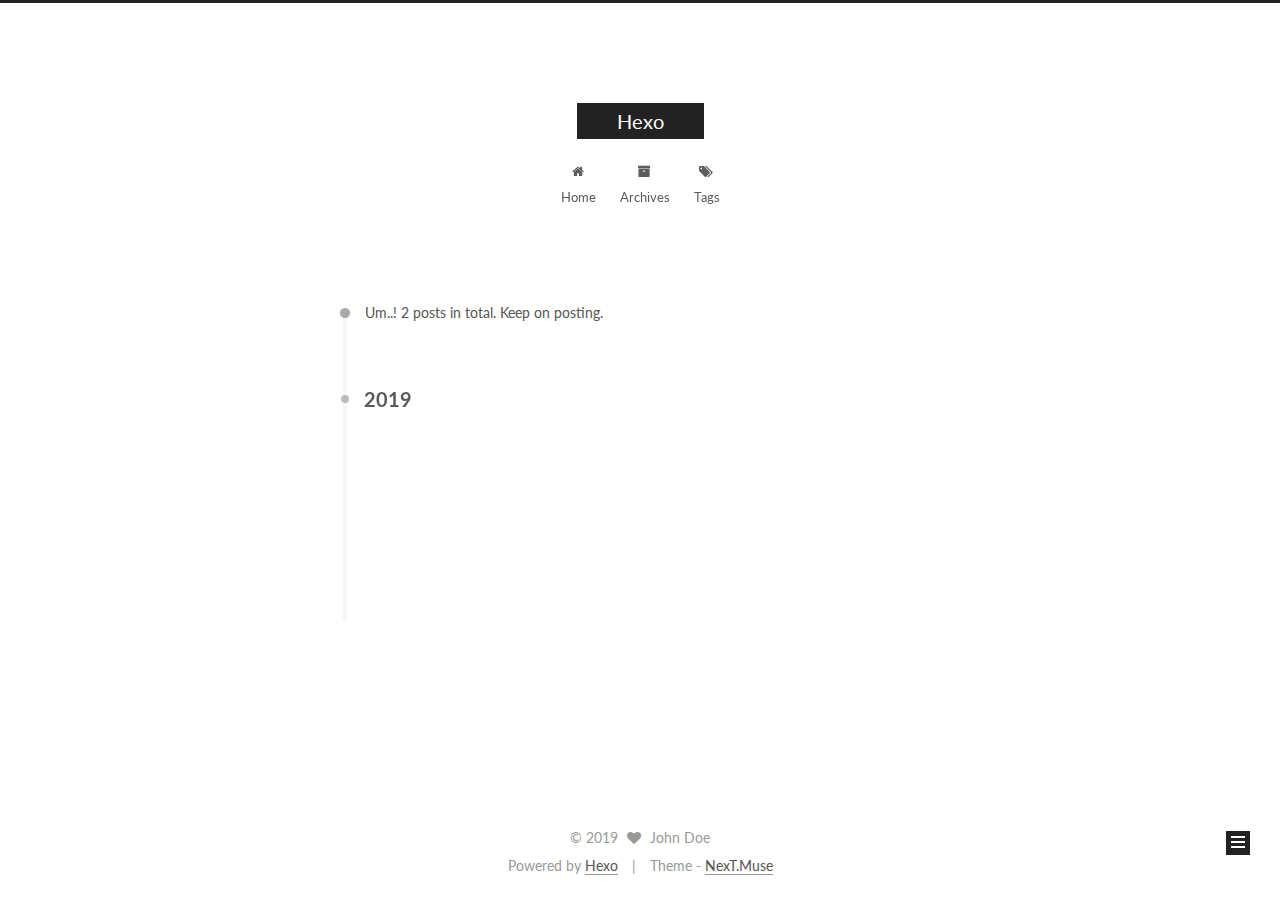
==== archives/index.html @ d908e97a "Site updated: 2019-07-08 22:04:54" ====
<!DOCTYPE html>



  


<html class="theme-next muse use-motion" lang>
<head><meta name="generator" content="Hexo 3.9.0">
  <meta charset="UTF-8">
<meta http-equiv="X-UA-Compatible" content="IE=edge">
<meta name="viewport" content="width=device-width, initial-scale=1, maximum-scale=1">
<meta name="theme-color" content="#222">









<meta http-equiv="Cache-Control" content="no-transform">
<meta http-equiv="Cache-Control" content="no-siteapp">















  
  
  <link href="/lib/fancybox/source/jquery.fancybox.css?v=2.1.5" rel="stylesheet" type="text/css">




  
  
  
  

  
    
    
  

  

  

  

  

  
    
    
    <link href="//fonts.googleapis.com/css?family=Lato:300,300italic,400,400italic,700,700italic&subset=latin,latin-ext" rel="stylesheet" type="text/css">
  






<link href="/lib/font-awesome/css/font-awesome.min.css?v=4.6.2" rel="stylesheet" type="text/css">

<link href="/css/main.css?v=5.1.2" rel="stylesheet" type="text/css">


  <meta name="keywords" content="Hexo, NexT">








  <link rel="shortcut icon" type="image/x-icon" href="/favicon.ico?v=5.1.2">






<meta property="og:type" content="website">
<meta property="og:title" content="Hexo">
<meta property="og:url" content="http://yoursite.com/archives/index.html">
<meta property="og:site_name" content="Hexo">
<meta property="og:locale" content="default">
<meta name="twitter:card" content="summary">
<meta name="twitter:title" content="Hexo">



<script type="text/javascript" id="hexo.configurations">
  var NexT = window.NexT || {};
  var CONFIG = {
    root: '/',
    scheme: 'Muse',
    sidebar: {"position":"left","display":"post","offset":12,"offset_float":12,"b2t":false,"scrollpercent":false,"onmobile":false},
    fancybox: true,
    tabs: true,
    motion: true,
    duoshuo: {
      userId: '0',
      author: 'Author'
    },
    algolia: {
      applicationID: '',
      apiKey: '',
      indexName: '',
      hits: {"per_page":10},
      labels: {"input_placeholder":"Search for Posts","hits_empty":"We didn't find any results for the search: ${query}","hits_stats":"${hits} results found in ${time} ms"}
    }
  };
</script>



  <link rel="canonical" href="http://yoursite.com/archives/">





  <title>Archive | Hexo</title>
  














</head>

<body itemscope itemtype="http://schema.org/WebPage" lang="default">

  
  
    
  

  <div class="container sidebar-position-left  page-archive  ">
    <div class="headband"></div>

    <header id="header" class="header" itemscope itemtype="http://schema.org/WPHeader">
      <div class="header-inner"><div class="site-brand-wrapper">
  <div class="site-meta ">
    

    <div class="custom-logo-site-title">
      <a href="/" class="brand" rel="start">
        <span class="logo-line-before"><i></i></span>
        <span class="site-title">Hexo</span>
        <span class="logo-line-after"><i></i></span>
      </a>
    </div>
      
        <p class="site-subtitle"></p>
      
  </div>

  <div class="site-nav-toggle">
    <button>
      <span class="btn-bar"></span>
      <span class="btn-bar"></span>
      <span class="btn-bar"></span>
    </button>
  </div>
</div>

<nav class="site-nav">
  

  
    <ul id="menu" class="menu">
      
        
        <li class="menu-item menu-item-home">
          <a href="/" rel="section">
            
              <i class="menu-item-icon fa fa-fw fa-home"></i> <br>
            
            Home
          </a>
        </li>
      
        
        <li class="menu-item menu-item-archives">
          <a href="/archives/" rel="section">
            
              <i class="menu-item-icon fa fa-fw fa-archive"></i> <br>
            
            Archives
          </a>
        </li>
      
        
        <li class="menu-item menu-item-tags">
          <a href="/tags/" rel="section">
            
              <i class="menu-item-icon fa fa-fw fa-tags"></i> <br>
            
            Tags
          </a>
        </li>
      

      
    </ul>
  

  
</nav>



 </div>
    </header>

    <main id="main" class="main">
      <div class="main-inner">
        <div class="content-wrap">
          <div id="content" class="content">
            

  
  
  
  <div class="post-block archive">
    <div id="posts" class="posts-collapse">
      <span class="archive-move-on"></span>

      <span class="archive-page-counter">
        
        
        
          
        
        Um..! 2 posts in total. Keep on posting.
      </span>

      

        
        
        

        
          
          <div class="collection-title">
            <h2 class="archive-year motion-element" id="archive-year-2019">2019</h2>
          </div>
        
        

        

  <article class="post post-type-normal" itemscope itemtype="http://schema.org/Article">
    <header class="post-header">

      <h2 class="post-title">
        
            <a class="post-title-link" href="/2019/07/08/hello-word/" itemprop="url">
              
                <span itemprop="name">hello word</span>
              
            </a>
        
      </h2>

      <div class="post-meta">
        <time class="post-time" itemprop="dateCreated" datetime="2019-07-08T21:24:16+08:00" content="2019-07-08">
          07-08
        </time>
      </div>

    </header>
  </article>



      

        
        
        

        
        

        

  <article class="post post-type-normal" itemscope itemtype="http://schema.org/Article">
    <header class="post-header">

      <h2 class="post-title">
        
            <a class="post-title-link" href="/2019/07/08/hello-world/" itemprop="url">
              
                <span itemprop="name">Hello World</span>
              
            </a>
        
      </h2>

      <div class="post-meta">
        <time class="post-time" itemprop="dateCreated" datetime="2019-07-08T21:09:58+08:00" content="2019-07-08">
          07-08
        </time>
      </div>

    </header>
  </article>



      

    </div>
  </div>
  
  
  

  



          </div>
          


          

        </div>
        
          
  
  <div class="sidebar-toggle">
    <div class="sidebar-toggle-line-wrap">
      <span class="sidebar-toggle-line sidebar-toggle-line-first"></span>
      <span class="sidebar-toggle-line sidebar-toggle-line-middle"></span>
      <span class="sidebar-toggle-line sidebar-toggle-line-last"></span>
    </div>
  </div>

  <aside id="sidebar" class="sidebar">
    
    <div class="sidebar-inner">

      

      

      <section class="site-overview sidebar-panel sidebar-panel-active">
        <div class="site-author motion-element" itemprop="author" itemscope itemtype="http://schema.org/Person">
          <img class="site-author-image" itemprop="image" src="/images/avatar.gif" alt="John Doe">
          <p class="site-author-name" itemprop="name">John Doe</p>
           
              <p class="site-description motion-element" itemprop="description"></p>
          
        </div>
        <nav class="site-state motion-element">

          
            <div class="site-state-item site-state-posts">
              <a href="/archives/">
                <span class="site-state-item-count">2</span>
                <span class="site-state-item-name">posts</span>
              </a>
            </div>
          

          

          

        </nav>

        

        <div class="links-of-author motion-element">
          
        </div>

        
        

        
        

        


      </section>

      

      

    </div>
  </aside>


        
      </div>
    </main>

    <footer id="footer" class="footer">
      <div class="footer-inner">
        <div class="copyright">
  
  &copy; 
  <span itemprop="copyrightYear">2019</span>
  <span class="with-love">
    <i class="fa fa-heart"></i>
  </span>
  <span class="author" itemprop="copyrightHolder">John Doe</span>
</div>


<div class="powered-by">
  Powered by <a class="theme-link" href="https://hexo.io">Hexo</a>
</div>

<div class="theme-info">
  Theme -
  <a class="theme-link" href="https://github.com/iissnan/hexo-theme-next">
    NexT.Muse
  </a>
</div>


        

        
      </div>
    </footer>

    
      <div class="back-to-top">
        <i class="fa fa-arrow-up"></i>
        
      </div>
    

  </div>

  

<script type="text/javascript">
  if (Object.prototype.toString.call(window.Promise) !== '[object Function]') {
    window.Promise = null;
  }
</script>









  












  
  <script type="text/javascript" src="/lib/jquery/index.js?v=2.1.3"></script>

  
  <script type="text/javascript" src="/lib/fastclick/lib/fastclick.min.js?v=1.0.6"></script>

  
  <script type="text/javascript" src="/lib/jquery_lazyload/jquery.lazyload.js?v=1.9.7"></script>

  
  <script type="text/javascript" src="/lib/velocity/velocity.min.js?v=1.2.1"></script>

  
  <script type="text/javascript" src="/lib/velocity/velocity.ui.min.js?v=1.2.1"></script>

  
  <script type="text/javascript" src="/lib/fancybox/source/jquery.fancybox.pack.js?v=2.1.5"></script>


  


  <script type="text/javascript" src="/js/src/utils.js?v=5.1.2"></script>

  <script type="text/javascript" src="/js/src/motion.js?v=5.1.2"></script>



  
  

  
  
    <script type="text/javascript" id="motion.page.archive">
      $('.archive-year').velocity('transition.slideLeftIn');
    </script>
  


  


  <script type="text/javascript" src="/js/src/bootstrap.js?v=5.1.2"></script>



  


  




	





  





  






  





  

  

  

  

  

  

</body>
</html>
---- css/main.css ----
/* normalize.css v3.0.2 | MIT License | git.io/normalize */
html {
  font-family: sans-serif; /* 1 */
  -ms-text-size-adjust: 100%; /* 2 */
  -webkit-text-size-adjust: 100%; /* 2 */
}
body {
  margin: 0;
}
article,
aside,
details,
figcaption,
figure,
footer,
header,
hgroup,
main,
menu,
nav,
section,
summary {
  display: block;
}
audio,
canvas,
progress,
video {
  display: inline-block; /* 1 */
  vertical-align: baseline; /* 2 */
}
audio:not([controls]) {
  display: none;
  height: 0;
}
[hidden],
template {
  display: none;
}
a {
  background-color: transparent;
}
a:active,
a:hover {
  outline: 0;
}
abbr[title] {
  border-bottom: 1px dotted;
}
b,
strong {
  font-weight: bold;
}
dfn {
  font-style: italic;
}
h1 {
  font-size: 2em;
  margin: 0.67em 0;
}
mark {
  background: #ff0;
  color: #000;
}
small {
  font-size: 80%;
}
sub,
sup {
  font-size: 75%;
  line-height: 0;
  position: relative;
  vertical-align: baseline;
}
sup {
  top: -0.5em;
}
sub {
  bottom: -0.25em;
}
img {
  border: 0;
}
svg:not(:root) {
  overflow: hidden;
}
figure {
  margin: 1em 40px;
}
hr {
  -moz-box-sizing: content-box;
  box-sizing: content-box;
  height: 0;
}
pre {
  overflow: auto;
}
code,
kbd,
pre,
samp {
  font-family: monospace, monospace;
  font-size: 1em;
}
button,
input,
optgroup,
select,
textarea {
  color: inherit; /* 1 */
  font: inherit; /* 2 */
  margin: 0; /* 3 */
}
button {
  overflow: visible;
}
button,
select {
  text-transform: none;
}
button,
html input[type="button"],
input[type="reset"],
input[type="submit"] {
  -webkit-appearance: button; /* 2 */
  cursor: pointer; /* 3 */
}
button[disabled],
html input[disabled] {
  cursor: default;
}
button::-moz-focus-inner,
input::-moz-focus-inner {
  border: 0;
  padding: 0;
}
input {
  line-height: normal;
}
input[type="checkbox"],
input[type="radio"] {
  box-sizing: border-box; /* 1 */
  padding: 0; /* 2 */
}
input[type="number"]::-webkit-inner-spin-button,
input[type="number"]::-webkit-outer-spin-button {
  height: auto;
}
input[type="search"] {
  -webkit-appearance: textfield; /* 1 */
  -moz-box-sizing: content-box;
  -webkit-box-sizing: content-box; /* 2 */
  box-sizing: content-box;
}
input[type="search"]::-webkit-search-cancel-button,
input[type="search"]::-webkit-search-decoration {
  -webkit-appearance: none;
}
fieldset {
  border: 1px solid #c0c0c0;
  margin: 0 2px;
  padding: 0.35em 0.625em 0.75em;
}
legend {
  border: 0; /* 1 */
  padding: 0; /* 2 */
}
textarea {
  overflow: auto;
}
optgroup {
  font-weight: bold;
}
table {
  border-collapse: collapse;
  border-spacing: 0;
}
td,
th {
  padding: 0;
}
::selection {
  background: #262a30;
  color: #fff;
}
body {
  position: relative;
  font-family: 'Lato', "PingFang SC", "Microsoft YaHei", sans-serif;
  font-size: 14px;
  line-height: 2;
  color: #555;
  background: #fff;
}
@media (max-width: 767px) {
  body {
    padding-right: 0 !important;
  }
}
@media (min-width: 768px) and (max-width: 991px) {
  body {
    padding-right: 0 !important;
  }
}
@media (min-width: 1600px) {
  body {
    font-size: 16px;
  }
}
h1,
h2,
h3,
h4,
h5,
h6 {
  margin: 0;
  padding: 0;
  font-weight: bold;
  line-height: 1.5;
  font-family: 'Lato', "PingFang SC", "Microsoft YaHei", sans-serif;
}
h2,
h3,
h4,
h5,
h6 {
  margin: 20px 0 15px;
}
h1 {
  font-size: 22px;
}
@media (max-width: 767px) {
  h1 {
    font-size: 18px;
  }
}
h2 {
  font-size: 20px;
}
@media (max-width: 767px) {
  h2 {
    font-size: 16px;
  }
}
h3 {
  font-size: 18px;
}
@media (max-width: 767px) {
  h3 {
    font-size: 14px;
  }
}
h4 {
  font-size: 16px;
}
@media (max-width: 767px) {
  h4 {
    font-size: 12px;
  }
}
h5 {
  font-size: 14px;
}
@media (max-width: 767px) {
  h5 {
    font-size: 10px;
  }
}
h6 {
  font-size: 12px;
}
@media (max-width: 767px) {
  h6 {
    font-size: 8px;
  }
}
p {
  margin: 0 0 20px 0;
}
a {
  color: #555;
  text-decoration: none;
  border-bottom: 1px solid #999;
  word-wrap: break-word;
}
a:hover {
  color: #222;
  border-bottom-color: #222;
}
blockquote {
  margin: 0;
  padding: 0;
}
img {
  display: block;
  margin: auto;
  max-width: 100%;
  height: auto;
}
hr {
  margin: 40px 0;
  height: 3px;
  border: none;
  background-color: #ddd;
  background-image: repeating-linear-gradient(-45deg, #fff, #fff 4px, transparent 4px, transparent 8px);
}
blockquote {
  padding: 0 15px;
  color: #666;
  border-left: 4px solid #ddd;
}
blockquote cite::before {
  content: "-";
  padding: 0 5px;
}
dt {
  font-weight: 700;
}
dd {
  margin: 0;
  padding: 0;
}
.text-left {
  text-align: left;
}
.text-center {
  text-align: center;
}
.text-right {
  text-align: right;
}
.text-justify {
  text-align: justify;
}
.text-nowrap {
  white-space: nowrap;
}
.text-lowercase {
  text-transform: lowercase;
}
.text-uppercase {
  text-transform: uppercase;
}
.text-capitalize {
  text-transform: capitalize;
}
.center-block {
  display: block;
  margin-left: auto;
  margin-right: auto;
}
.clearfix:before,
.clearfix:after {
  content: " ";
  display: table;
}
.clearfix:after {
  clear: both;
}
.pullquote {
  width: 45%;
}
.pullquote.left {
  float: left;
  margin-left: 5px;
  margin-right: 10px;
}
.pullquote.right {
  float: right;
  margin-left: 10px;
  margin-right: 5px;
}
.affix.affix.affix {
  position: fixed;
}
.translation {
  margin-top: -20px;
  font-size: 14px;
  color: #999;
}
.scrollbar-measure {
  width: 100px;
  height: 100px;
  overflow: scroll;
  position: absolute;
  top: -9999px;
}
.use-motion .motion-element {
  opacity: 0;
}
table {
  margin: 20px 0;
  width: 100%;
  border-collapse: collapse;
  border-spacing: 0;
  border: 1px solid #ddd;
  font-size: 14px;
  table-layout: fixed;
  word-wrap: break-all;
}
table>tbody>tr:nth-of-type(odd) {
  background-color: #f9f9f9;
}
table>tbody>tr:hover {
  background-color: #f5f5f5;
}
caption,
th,
td {
  padding: 8px;
  text-align: left;
  vertical-align: middle;
  font-weight: normal;
}
th,
td {
  border-bottom: 3px solid #ddd;
  border-right: 1px solid #eee;
}
th {
  padding-bottom: 10px;
  font-weight: 700;
}
td {
  border-bottom-width: 1px;
}
html,
body {
  height: 100%;
}
.container {
  position: relative;
  min-height: 100%;
}
.header-inner {
  margin: 0 auto;
  padding: 100px 0 70px;
  width: 700px;
}
@media (min-width: 1600px) {
  .container .header-inner {
    width: 900px;
  }
}
.main {
  padding-bottom: 150px;
}
.main-inner {
  margin: 0 auto;
  width: 700px;
}
@media (min-width: 1600px) {
  .container .main-inner {
    width: 900px;
  }
}
.footer {
  position: absolute;
  left: 0;
  bottom: 0;
  width: 100%;
  min-height: 50px;
}
.footer-inner {
  box-sizing: border-box;
  margin: 20px auto;
  width: 700px;
}
@media (min-width: 1600px) {
  .container .footer-inner {
    width: 900px;
  }
}
pre,
.highlight {
  overflow: auto;
  margin: 20px 0;
  padding: 0;
  font-size: 13px;
  color: #4d4d4c;
  background: #f7f7f7;
  line-height: 1.6;
}
pre,
code {
  font-family: consolas, Menlo, "PingFang SC", "Microsoft YaHei", monospace;
}
code {
  padding: 2px 4px;
  word-wrap: break-word;
  color: #555;
  background: #eee;
  border-radius: 3px;
  font-size: 13px;
}
pre code {
  padding: 0;
  color: #4d4d4c;
  background: none;
  text-shadow: none;
}
.highlight {
  border-radius: 1px;
}
.highlight pre {
  border: none;
  margin: 0;
  padding: 10px 0;
}
.highlight table {
  margin: 0;
  width: auto;
  border: none;
}
.highlight td {
  border: none;
  padding: 0;
}
.highlight figcaption {
  font-size: 1em;
  color: #4d4d4c;
  line-height: 1em;
  margin-bottom: 1em;
}
.highlight figcaption:before,
.highlight figcaption:after {
  content: " ";
  display: table;
}
.highlight figcaption:after {
  clear: both;
}
.highlight figcaption a {
  float: right;
  color: #4d4d4c;
}
.highlight figcaption a:hover {
  border-bottom-color: #4d4d4c;
}
.highlight .gutter pre {
  padding-left: 10px;
  padding-right: 10px;
  color: #869194;
  text-align: right;
  background-color: #eff2f3;
}
.highlight .code pre {
  width: 100%;
  padding-left: 10px;
  padding-right: 10px;
  background-color: #f7f7f7;
}
.highlight .line {
  height: 20px;
}
.gutter {
  -webkit-user-select: none;
  -moz-user-select: none;
  -ms-user-select: none;
  user-select: none;
}
.gist table {
  width: auto;
}
.gist table td {
  border: none;
}
pre .deletion {
  background: #fdd;
}
pre .addition {
  background: #dfd;
}
pre .meta {
  color: #8959a8;
}
pre .comment {
  color: #8e908c;
}
pre .variable,
pre .attribute,
pre .tag,
pre .regexp,
pre .ruby .constant,
pre .xml .tag .title,
pre .xml .pi,
pre .xml .doctype,
pre .html .doctype,
pre .css .id,
pre .css .class,
pre .css .pseudo {
  color: #c82829;
}
pre .number,
pre .preprocessor,
pre .built_in,
pre .literal,
pre .params,
pre .constant,
pre .command {
  color: #f5871f;
}
pre .ruby .class .title,
pre .css .rules .attribute,
pre .string,
pre .value,
pre .inheritance,
pre .header,
pre .ruby .symbol,
pre .xml .cdata,
pre .special,
pre .number,
pre .formula {
  color: #718c00;
}
pre .title,
pre .css .hexcolor {
  color: #3e999f;
}
pre .function,
pre .python .decorator,
pre .python .title,
pre .ruby .function .title,
pre .ruby .title .keyword,
pre .perl .sub,
pre .javascript .title,
pre .coffeescript .title {
  color: #4271ae;
}
pre .keyword,
pre .javascript .function {
  color: #8959a8;
}
.full-image.full-image.full-image {
  border: none;
  max-width: 100%;
  width: auto;
  margin: 20px auto;
}
@media (min-width: 992px) {
  .full-image.full-image.full-image {
    max-width: none;
    width: 110%;
    margin: 25px -5%;
  }
}
.blockquote-center,
.page-home .post-type-quote blockquote,
.page-post-detail .post-type-quote blockquote {
  position: relative;
  margin: 40px 0;
  padding: 0;
  border-left: none;
  text-align: center;
}
.blockquote-center::before,
.page-home .post-type-quote blockquote::before,
.page-post-detail .post-type-quote blockquote::before,
.blockquote-center::after,
.page-home .post-type-quote blockquote::after,
.page-post-detail .post-type-quote blockquote::after {
  position: absolute;
  content: ' ';
  display: block;
  width: 100%;
  height: 24px;
  opacity: 0.2;
  background-repeat: no-repeat;
  background-position: 0 -6px;
  background-size: 22px 22px;
}
.blockquote-center::before,
.page-home .post-type-quote blockquote::before,
.page-post-detail .post-type-quote blockquote::before {
  top: -20px;
  background-image: url("../images/quote-l.svg");
  border-top: 1px solid #ccc;
}
.blockquote-center::after,
.page-home .post-type-quote blockquote::after,
.page-post-detail .post-type-quote blockquote::after {
  bottom: -20px;
  background-image: url("../images/quote-r.svg");
  border-bottom: 1px solid #ccc;
  background-position: 100% 8px;
}
.blockquote-center p,
.page-home .post-type-quote blockquote p,
.page-post-detail .post-type-quote blockquote p,
.blockquote-center div,
.page-home .post-type-quote blockquote div,
.page-post-detail .post-type-quote blockquote div {
  text-align: center;
}
.post .post-body .group-picture img {
  box-sizing: border-box;
  padding: 0 3px;
  border: none;
}
.post .group-picture-row {
  overflow: hidden;
  margin-top: 6px;
}
.post .group-picture-row:first-child {
  margin-top: 0;
}
.post .group-picture-column {
  float: left;
}
.page-post-detail .post-body .group-picture-column {
  float: none;
  margin-top: 10px;
  width: auto !important;
}
.page-post-detail .post-body .group-picture-column img {
  margin: 0 auto;
}
.page-archive .group-picture-container {
  overflow: hidden;
}
.page-archive .group-picture-row {
  float: left;
}
.page-archive .group-picture-row:first-child {
  margin-top: 6px;
}
.page-archive .group-picture-column {
  max-width: 150px;
  max-height: 150px;
}
.post-body .note {
  position: relative;
  padding: 15px;
  margin-bottom: 20px;
  border: 1px solid #eee;
  border-left-width: 5px;
  border-radius: 3px;
}
.post-body .note h2,
.post-body .note h3,
.post-body .note h4,
.post-body .note h5,
.post-body .note h6 {
  margin-top: 0;
  margin-bottom: 0;
  border-bottom: initial;
  padding-top: 0 !important;
}
.post-body .note p:first-child,
.post-body .note ul:first-child,
.post-body .note ol:first-child,
.post-body .note table:first-child,
.post-body .note pre:first-child,
.post-body .note blockquote:first-child {
  margin-top: 0;
}
.post-body .note p:last-child,
.post-body .note ul:last-child,
.post-body .note ol:last-child,
.post-body .note table:last-child,
.post-body .note pre:last-child,
.post-body .note blockquote:last-child {
  margin-bottom: 0;
}
.post-body .note.default {
  border-left-color: #777;
}
.post-body .note.default h2,
.post-body .note.default h3,
.post-body .note.default h4,
.post-body .note.default h5,
.post-body .note.default h6 {
  color: #777;
}
.post-body .note.primary {
  border-left-color: #6f42c1;
}
.post-body .note.primary h2,
.post-body .note.primary h3,
.post-body .note.primary h4,
.post-body .note.primary h5,
.post-body .note.primary h6 {
  color: #6f42c1;
}
.post-body .note.info {
  border-left-color: #428bca;
}
.post-body .note.info h2,
.post-body .note.info h3,
.post-body .note.info h4,
.post-body .note.info h5,
.post-body .note.info h6 {
  color: #428bca;
}
.post-body .note.success {
  border-left-color: #5cb85c;
}
.post-body .note.success h2,
.post-body .note.success h3,
.post-body .note.success h4,
.post-body .note.success h5,
.post-body .note.success h6 {
  color: #5cb85c;
}
.post-body .note.warning {
  border-left-color: #f0ad4e;
}
.post-body .note.warning h2,
.post-body .note.warning h3,
.post-body .note.warning h4,
.post-body .note.warning h5,
.post-body .note.warning h6 {
  color: #f0ad4e;
}
.post-body .note.danger {
  border-left-color: #d9534f;
}
.post-body .note.danger h2,
.post-body .note.danger h3,
.post-body .note.danger h4,
.post-body .note.danger h5,
.post-body .note.danger h6 {
  color: #d9534f;
}
.post-body .label {
  display: inline;
  padding: 0 2px;
  white-space: nowrap;
}
.post-body .label.default {
  background-color: #f0f0f0;
}
.post-body .label.primary {
  background-color: #efe6f7;
}
.post-body .label.info {
  background-color: #e5f2f8;
}
.post-body .label.success {
  background-color: #e7f4e9;
}
.post-body .label.warning {
  background-color: #fcf6e1;
}
.post-body .label.danger {
  background-color: #fae8eb;
}
.post-body .tabs {
  position: relative;
  display: block;
  margin-bottom: 20px;
  padding-top: 10px;
}
.post-body .tabs ul.nav-tabs {
  margin: 0;
  padding: 0;
  display: flex;
  margin-bottom: -1px;
}
@media (max-width: 413px) {
  .post-body .tabs ul.nav-tabs {
    display: block;
    margin-bottom: 5px;
  }
}
.post-body .tabs ul.nav-tabs li.tab {
  list-style-type: none !important;
  margin: 0 0.25em 0 0;
  border-top: 3px solid transparent;
  border-left: 1px solid transparent;
  border-right: 1px solid transparent;
}
@media (max-width: 413px) {
  .post-body .tabs ul.nav-tabs li.tab {
    margin: initial;
    border-top: 1px solid transparent;
    border-left: 3px solid transparent;
    border-right: 1px solid transparent;
    border-bottom: 1px solid transparent;
  }
}
.post-body .tabs ul.nav-tabs li.tab a {
  outline: 0;
  border-bottom: initial;
  display: block;
  line-height: 1.8em;
  padding: 0.25em 0.75em;
  transition-duration: 0.2s;
  transition-timing-function: ease-out;
  transition-delay: 0s;
}
.post-body .tabs ul.nav-tabs li.tab a i {
  width: 1.285714285714286em;
}
.post-body .tabs ul.nav-tabs li.tab.active {
  border-top: 3px solid #fc6423;
  border-left: 1px solid #ddd;
  border-right: 1px solid #ddd;
  background-color: #fff;
}
@media (max-width: 413px) {
  .post-body .tabs ul.nav-tabs li.tab.active {
    border-top: 1px solid #ddd;
    border-left: 3px solid #fc6423;
    border-right: 1px solid #ddd;
    border-bottom: 1px solid #ddd;
  }
}
.post-body .tabs ul.nav-tabs li.tab.active a {
  cursor: default;
  color: #555;
}
.post-body .tabs .tab-content {
  background-color: #fff;
}
.post-body .tabs .tab-content .tab-pane {
  border: 1px solid #ddd;
  padding: 20px 20px 0 20px;
}
.post-body .tabs .tab-content .tab-pane:not(.active) {
  display: none !important;
}
.post-body .tabs .tab-content .tab-pane.active {
  display: block !important;
}
.btn {
  display: inline-block;
  padding: 0 20px;
  font-size: 14px;
  color: #fff;
  background: #222;
  border: 2px solid #222;
  text-decoration: none;
  border-radius: 0;
  transition-property: background-color;
  transition-duration: 0.2s;
  transition-timing-function: ease-in-out;
  transition-delay: 0s;
}
.btn:hover,
.post-button .btn:hover {
  border-color: #222;
  color: #222;
  background: #fff;
}
.btn-bar {
  display: block;
  width: 22px;
  height: 2px;
  background: #555;
  border-radius: 1px;
}
.btn-bar+.btn-bar {
  margin-top: 4px;
}
.pagination {
  margin: 120px 0 40px;
  text-align: center;
  border-top: 1px solid #eee;
}
.page-number-basic,
.pagination .prev,
.pagination .next,
.pagination .page-number,
.pagination .space {
  display: inline-block;
  position: relative;
  top: -1px;
  margin: 0 10px;
  padding: 0 10px;
  line-height: 30px;
}
@media (max-width: 767px) {
  .page-number-basic,
  .pagination .prev,
  .pagination .next,
  .pagination .page-number,
  .pagination .space {
    margin: 0 5px;
  }
}
.pagination .prev,
.pagination .next,
.pagination .page-number {
  border-bottom: 0;
  border-top: 1px solid #eee;
  transition-property: border-color;
  transition-duration: 0.2s;
  transition-timing-function: ease-in-out;
  transition-delay: 0s;
}
.pagination .prev:hover,
.pagination .next:hover,
.pagination .page-number:hover {
  border-top-color: #222;
}
.pagination .space {
  padding: 0;
  margin: 0;
}
.pagination .prev {
  margin-left: 0;
}
.pagination .next {
  margin-right: 0;
}
.pagination .page-number.current {
  color: #fff;
  background: #ccc;
  border-top-color: #ccc;
}
@media (max-width: 767px) {
  .pagination {
    border-top: none;
  }
  .pagination .prev,
  .pagination .next,
  .pagination .page-number {
    margin-bottom: 10px;
    border-top: 0;
    border-bottom: 1px solid #eee;
  }
  .pagination .prev:hover,
  .pagination .next:hover,
  .pagination .page-number:hover {
    border-bottom-color: #222;
  }
}
.comments {
  margin: 60px 20px 0;
}
.tag-cloud {
  text-align: center;
}
.tag-cloud a {
  display: inline-block;
  margin: 10px;
}
.back-to-top {
  box-sizing: border-box;
  position: fixed;
  bottom: -100px;
  right: 30px;
  z-index: 1050;
  padding: 0 6px;
  width: 24px;
  background: #222;
  font-size: 12px;
  opacity: 1;
  color: #fff;
  cursor: pointer;
  text-align: center;
  -webkit-transform: translateZ(0);
  transition-property: bottom;
  transition-duration: 0.2s;
  transition-timing-function: ease-in-out;
  transition-delay: 0s;
}
@media (min-width: 768px) and (max-width: 991px) {
  .back-to-top {
    display: none !important;
  }
}
@media (max-width: 767px) {
  .back-to-top {
    display: none !important;
  }
}
.back-to-top.back-to-top-on {
  bottom: 19px;
}
.header {
  background: transparent;
}
.header-inner {
  position: relative;
}
.headband {
  height: 3px;
  background: #222;
}
.site-meta {
  margin: 0;
  text-align: center;
}
@media (max-width: 767px) {
  .site-meta {
    text-align: center;
  }
}
.brand {
  position: relative;
  display: inline-block;
  padding: 0 40px;
  color: #fff;
  background: #222;
  border-bottom: none;
}
.brand:hover {
  color: #fff;
}
.logo {
  display: inline-block;
  margin-right: 5px;
  line-height: 36px;
  vertical-align: top;
}
.site-title {
  display: inline-block;
  vertical-align: top;
  line-height: 36px;
  font-size: 20px;
  font-weight: normal;
  font-family: 'Lato', "PingFang SC", "Microsoft YaHei", sans-serif;
}
.site-subtitle {
  margin-top: 10px;
  font-size: 13px;
  color: #999;
}
.use-motion .brand {
  opacity: 0;
}
.use-motion .logo,
.use-motion .site-title,
.use-motion .site-subtitle {
  opacity: 0;
  position: relative;
  top: -10px;
}
.site-nav-toggle {
  display: none;
  position: absolute;
  top: 10px;
  left: 10px;
}
@media (max-width: 767px) {
  .site-nav-toggle {
    display: block;
  }
}
.site-nav-toggle button {
  margin-top: 2px;
  padding: 9px 10px;
  background: transparent;
  border: none;
}
@media (max-width: 767px) {
  .site-nav {
    display: none;
    margin: 0 -10px;
    padding: 0 10px;
    clear: both;
    border-top: 1px solid #ddd;
  }
}
@media (min-width: 768px) and (max-width: 991px) {
  .site-nav {
    display: block !important;
  }
}
@media (min-width: 992px) {
  .site-nav {
    display: block !important;
  }
}
.menu {
  margin-top: 20px;
  padding-left: 0;
  text-align: center;
}
.menu .menu-item {
  display: inline-block;
  margin: 0 10px;
  list-style: none;
}
@media screen and (max-width: 767px) {
  .menu .menu-item {
    margin-top: 10px;
  }
}
.menu .menu-item a {
  display: block;
  font-size: 13px;
  line-height: inherit;
  border-bottom: 1px solid transparent;
  transition-property: border-color;
  transition-duration: 0.2s;
  transition-timing-function: ease-in-out;
  transition-delay: 0s;
}
.menu .menu-item a:hover {
  border-bottom-color: #222;
}
.menu .menu-item .fa {
  margin-right: 5px;
}
.use-motion .menu-item {
  opacity: 0;
}
.post-body {
  font-family: 'Lato', "PingFang SC", "Microsoft YaHei", sans-serif;
}
@media (max-width: 767px) {
  .post-body {
    word-break: break-word;
  }
}
.post-body .fancybox img {
  display: block !important;
  margin: 0 auto;
  cursor: pointer;
  cursor: zoom-in;
  cursor: -webkit-zoom-in;
}
.post-body .image-caption,
.post-body .figure .caption {
  margin: 10px auto 15px;
  text-align: center;
  font-size: 14px;
  color: #999;
  font-weight: bold;
  line-height: 1;
}
.post-sticky-flag {
  display: inline-block;
  font-size: 16px;
  -ms-transform: rotate(30deg);
  -webkit-transform: rotate(30deg);
  -moz-transform: rotate(30deg);
  -ms-transform: rotate(30deg);
  -o-transform: rotate(30deg);
  transform: rotate(30deg);
}
.posts-expand {
  padding-top: 40px;
}
@media (max-width: 767px) {
  .posts-expand {
    margin: 0 20px;
  }
  .post-body pre {
    padding: 10px;
  }
  .post-body pre .gutter pre {
    padding-right: 10px;
  }
  .post-body .highlight {
    margin-left: 0px;
    margin-right: 0px;
    padding: 0;
  }
  .post-body .highlight .gutter pre {
    padding-right: 10px;
  }
}
@media (min-width: 992px) {
  .posts-expand .post-body {
    text-align: justify;
  }
}
.posts-expand .post-body h2,
.posts-expand .post-body h3,
.posts-expand .post-body h4,
.posts-expand .post-body h5,
.posts-expand .post-body h6 {
  padding-top: 10px;
}
.posts-expand .post-body h2 .header-anchor,
.posts-expand .post-body h3 .header-anchor,
.posts-expand .post-body h4 .header-anchor,
.posts-expand .post-body h5 .header-anchor,
.posts-expand .post-body h6 .header-anchor {
  float: right;
  margin-left: 10px;
  color: #ccc;
  border-bottom-style: none;
  visibility: hidden;
}
.posts-expand .post-body h2 .header-anchor:hover,
.posts-expand .post-body h3 .header-anchor:hover,
.posts-expand .post-body h4 .header-anchor:hover,
.posts-expand .post-body h5 .header-anchor:hover,
.posts-expand .post-body h6 .header-anchor:hover {
  color: inherit;
}
.posts-expand .post-body h2:hover .header-anchor,
.posts-expand .post-body h3:hover .header-anchor,
.posts-expand .post-body h4:hover .header-anchor,
.posts-expand .post-body h5:hover .header-anchor,
.posts-expand .post-body h6:hover .header-anchor {
  visibility: visible;
}
.posts-expand .post-body ul li {
  list-style: circle;
}
.posts-expand .post-body img {
  box-sizing: border-box;
  margin: auto;
  padding: 3px;
  border: 1px solid #ddd;
}
.posts-expand .fancybox img {
  margin: 0 auto;
}
@media (max-width: 767px) {
  .posts-collapse {
    margin: 0 20px;
  }
  .posts-collapse .post-title,
  .posts-collapse .post-meta {
    display: block;
    width: auto;
    text-align: left;
  }
}
.posts-collapse {
  position: relative;
  z-index: 1010;
  margin-left: 55px;
}
.posts-collapse::after {
  content: " ";
  position: absolute;
  top: 20px;
  left: 0;
  margin-left: -2px;
  width: 4px;
  height: 100%;
  background: #f5f5f5;
  z-index: -1;
}
@media (max-width: 767px) {
  .posts-collapse {
    margin: 0 20px;
  }
}
.posts-collapse .collection-title {
  position: relative;
  margin: 60px 0;
}
.posts-collapse .collection-title h1,
.posts-collapse .collection-title h2 {
  margin-left: 20px;
}
.posts-collapse .collection-title small {
  color: #bbb;
  margin-left: 5px;
}
.posts-collapse .collection-title::before {
  content: " ";
  position: absolute;
  left: 0;
  top: 50%;
  margin-left: -4px;
  margin-top: -4px;
  width: 8px;
  height: 8px;
  background: #bbb;
  border-radius: 50%;
}
.posts-collapse .post {
  margin: 30px 0;
}
.posts-collapse .post-header {
  position: relative;
  transition-duration: 0.2s;
  transition-timing-function: ease-in-out;
  transition-delay: 0s;
  transition-property: border;
  border-bottom: 1px dashed #ccc;
}
.posts-collapse .post-header::before {
  content: " ";
  position: absolute;
  left: 0;
  top: 12px;
  width: 6px;
  height: 6px;
  margin-left: -4px;
  background: #bbb;
  border-radius: 50%;
  border: 1px solid #fff;
  transition-duration: 0.2s;
  transition-timing-function: ease-in-out;
  transition-delay: 0s;
  transition-property: background;
}
.posts-collapse .post-header:hover {
  border-bottom-color: #666;
}
.posts-collapse .post-header:hover::before {
  background: #222;
}
.posts-collapse .post-meta {
  position: absolute;
  font-size: 12px;
  left: 20px;
  top: 5px;
}
.posts-collapse .post-comments-count {
  display: none;
}
.posts-collapse .post-title {
  margin-left: 60px;
  font-size: 16px;
  font-weight: normal;
  line-height: inherit;
}
.posts-collapse .post-title::after {
  margin-left: 3px;
  opacity: 0.6;
}
.posts-collapse .post-title a {
  color: #666;
  border-bottom: none;
}
.page-home .post-type-quote .post-header,
.page-post-detail .post-type-quote .post-header,
.page-home .post-type-quote .post-tags,
.page-post-detail .post-type-quote .post-tags {
  display: none;
}
.posts-expand .post-title {
  font-size: 26px;
  text-align: center;
  word-break: break-word;
  font-weight: 400;
}
@media (max-width: 767px) {
  .posts-expand .post-title {
    font-size: 22px;
  }
}
.posts-expand .post-title-link {
  display: inline-block;
  position: relative;
  color: #555;
  border-bottom: none;
  line-height: 1.2;
  vertical-align: top;
}
.posts-expand .post-title-link::before {
  content: "";
  position: absolute;
  width: 100%;
  height: 2px;
  bottom: 0;
  left: 0;
  background-color: #000;
  visibility: hidden;
  -webkit-transform: scaleX(0);
  -moz-transform: scaleX(0);
  -ms-transform: scaleX(0);
  -o-transform: scaleX(0);
  transform: scaleX(0);
  transition-duration: 0.2s;
  transition-timing-function: ease-in-out;
  transition-delay: 0s;
}
.posts-expand .post-title-link:hover::before {
  visibility: visible;
  -webkit-transform: scaleX(1);
  -moz-transform: scaleX(1);
  -ms-transform: scaleX(1);
  -o-transform: scaleX(1);
  transform: scaleX(1);
}
.posts-expand .post-title-link .fa {
  font-size: 16px;
}
.posts-expand .post-meta {
  margin: 3px 0 60px 0;
  color: #999;
  font-family: 'Lato', "PingFang SC", "Microsoft YaHei", sans-serif;
  font-size: 12px;
  text-align: center;
}
.posts-expand .post-meta .post-category-list {
  display: inline-block;
  margin: 0;
  padding: 3px;
}
.posts-expand .post-meta .post-category-list-link {
  color: #999;
}
.posts-expand .post-meta .post-description {
  font-size: 14px;
  margin-top: 2px;
}
.post-wordcount {
  display: inline-block;
}
.post-meta-divider {
  margin: 0 0.5em;
}
.post-meta-item-icon {
  margin-right: 3px;
}
@media (min-width: 768px) and (max-width: 991px) {
  .post-meta-item-icon {
    display: inline-block;
  }
}
@media (max-width: 767px) {
  .post-meta-item-icon {
    display: inline-block;
  }
}
@media (min-width: 768px) and (max-width: 991px) {
  .post-meta-item-text {
    display: none;
  }
}
@media (max-width: 767px) {
  .post-meta-item-text {
    display: none;
  }
}
@media (max-width: 767px) {
  .posts-expand .post-comments-count {
    display: none;
  }
}
.post-button {
  margin-top: 50px;
}
.post-button .btn {
  color: #fff;
  font-size: 14px;
  background: #222;
  border-radius: 0;
  line-height: 2;
  margin: 0 4px 8px 4px;
}
.post-button .fa-fw {
  width: 1.285714285714286em;
  text-align: left;
}
.posts-expand .post-tags {
  margin-top: 40px;
  text-align: center;
}
.posts-expand .post-tags a {
  display: inline-block;
  margin-right: 10px;
  font-size: 13px;
}
.post-nav {
  display: table;
  margin-top: 15px;
  width: 100%;
  border-top: 1px solid #eee;
}
.post-nav-divider {
  display: table-cell;
  width: 10%;
}
.post-nav-item {
  display: table-cell;
  padding: 10px 0 0 0;
  width: 45%;
  vertical-align: top;
}
.post-nav-item a {
  position: relative;
  display: block;
  line-height: 25px;
  font-size: 14px;
  color: #555;
  border-bottom: none;
}
.post-nav-item a:hover {
  color: #222;
  border-bottom: none;
}
.post-nav-item a:active {
  top: 2px;
}
.post-nav-item .fa {
  position: absolute;
  top: 8px;
  left: 0;
  font-size: 12px;
}
.post-nav-next a {
  padding-left: 15px;
}
.post-nav-prev {
  text-align: right;
}
.post-nav-prev a {
  padding-right: 15px;
}
.post-nav-prev .fa {
  right: 0;
  left: auto;
}
.posts-expand .post-eof {
  display: block;
  margin: 80px auto 60px;
  width: 8%;
  height: 1px;
  background: #ccc;
  text-align: center;
}
.post:last-child .post-eof.post-eof.post-eof {
  display: none;
}
.post-gallery {
  display: table;
  table-layout: fixed;
  width: 100%;
  border-collapse: separate;
}
.post-gallery-row {
  display: table-row;
}
.post-gallery .post-gallery-img {
  display: table-cell;
  text-align: center;
  vertical-align: middle;
  border: none;
}
.post-gallery .post-gallery-img img {
  max-width: 100%;
  max-height: 100%;
  border: none;
}
.fancybox-close,
.fancybox-close:hover {
  border: none;
}
.rtl.post-body p,
.rtl.post-body a,
.rtl.post-body h1,
.rtl.post-body h2,
.rtl.post-body h3,
.rtl.post-body h4,
.rtl.post-body h5,
.rtl.post-body h6,
.rtl.post-body li,
.rtl.post-body ul,
.rtl.post-body ol {
  direction: rtl;
  font-family: UKIJ Ekran;
}
.rtl.post-title {
  font-family: UKIJ Ekran;
}
.sidebar {
  position: fixed;
  right: 0;
  top: 0;
  bottom: 0;
  width: 0;
  z-index: 1040;
  box-shadow: inset 0 2px 6px #000;
  background: #222;
  -webkit-transform: translateZ(0);
}
.sidebar a {
  color: #999;
  border-bottom-color: #555;
}
.sidebar a:hover {
  color: #eee;
}
@media (min-width: 768px) and (max-width: 991px) {
  .sidebar {
    display: none !important;
  }
}
@media (max-width: 767px) {
  .sidebar {
    display: none !important;
  }
}
.sidebar-inner {
  position: relative;
  padding: 20px 10px;
  color: #999;
  text-align: center;
}
.sidebar-toggle {
  position: fixed;
  right: 30px;
  bottom: 45px;
  width: 14px;
  height: 14px;
  padding: 5px;
  background: #222;
  line-height: 0;
  z-index: 1050;
  cursor: pointer;
  -webkit-transform: translateZ(0);
}
@media (min-width: 768px) and (max-width: 991px) {
  .sidebar-toggle {
    display: none !important;
  }
}
@media (max-width: 767px) {
  .sidebar-toggle {
    display: none !important;
  }
}
.sidebar-toggle-line {
  position: relative;
  display: inline-block;
  vertical-align: top;
  height: 2px;
  width: 100%;
  background: #fff;
  margin-top: 3px;
}
.sidebar-toggle-line:first-child {
  margin-top: 0;
}
.site-author-image {
  display: block;
  margin: 0 auto;
  padding: 2px;
  max-width: 96px;
  height: auto;
  border: 2px solid #333;
}
.site-author-name {
  margin: 5px 0 0;
  text-align: center;
  color: #f5f5f5;
  font-weight: normal;
}
.site-description {
  margin-top: 5px;
  text-align: center;
  font-size: 14px;
  color: #999;
}
.site-state {
  overflow: hidden;
  line-height: 1.4;
  white-space: nowrap;
  text-align: center;
}
.site-state-item {
  display: inline-block;
  padding: 0 15px;
  border-left: 1px solid #333;
}
.site-state-item:first-child {
  border-left: none;
}
.site-state-item a {
  border-bottom: none;
}
.site-state-item-count {
  display: block;
  text-align: center;
  color: inherit;
  font-weight: 600;
  font-size: 18px;
}
.site-state-item-name {
  font-size: 13px;
  color: inherit;
}
.feed-link {
  margin-top: 20px;
}
.feed-link a {
  display: inline-block;
  padding: 0 15px;
  color: #fc6423;
  border: 1px solid #fc6423;
  border-radius: 4px;
}
.feed-link a i {
  color: #fc6423;
  font-size: 14px;
}
.feed-link a:hover {
  color: #fff;
  background: #fc6423;
}
.feed-link a:hover i {
  color: #fff;
}
.links-of-author {
  margin-top: 20px;
  display: flex;
  flex-wrap: wrap;
  justify-content: center;
}
.links-of-author a {
  display: inline-block;
  vertical-align: middle;
  margin-right: 10px;
  margin-bottom: 10px;
  border-bottom-color: #555;
  font-size: 13px;
}
.links-of-author a:before {
  display: inline-block;
  vertical-align: middle;
  margin-right: 3px;
  content: " ";
  width: 4px;
  height: 4px;
  border-radius: 50%;
  background: #ff1df0;
}
.links-of-blogroll {
  font-size: 13px;
}
.links-of-blogroll-title {
  margin-top: 20px;
  font-size: 14px;
  font-weight: 600;
}
.links-of-blogroll-list {
  margin: 0;
  padding: 0;
  list-style: none;
}
.links-of-blogroll-item {
  padding: 2px 10px;
}
.sidebar-nav {
  margin: 0 0 20px;
  padding-left: 0;
}
.sidebar-nav li {
  display: inline-block;
  cursor: pointer;
  border-bottom: 1px solid transparent;
  font-size: 14px;
  color: #555;
}
.sidebar-nav li:hover {
  color: #f5f5f5;
}
.page-post-detail .sidebar-nav-toc {
  padding: 0 5px;
}
.page-post-detail .sidebar-nav-overview {
  margin-left: 10px;
}
.sidebar-nav .sidebar-nav-active {
  color: #87daff;
  border-bottom-color: #87daff;
}
.sidebar-nav .sidebar-nav-active:hover {
  color: #87daff;
}
.sidebar-panel {
  display: none;
}
.sidebar-panel-active {
  display: block;
}
.post-toc-empty {
  font-size: 14px;
  color: #666;
}
.post-toc-wrap {
  overflow: hidden;
}
.post-toc {
  overflow: auto;
}
.post-toc ol {
  margin: 0;
  padding: 0 2px 5px 10px;
  text-align: left;
  list-style: none;
  font-size: 14px;
}
.post-toc ol > ol {
  padding-left: 0;
}
.post-toc ol a {
  transition-duration: 0.2s;
  transition-timing-function: ease-in-out;
  transition-delay: 0s;
  transition-property: all;
  color: #999;
  border-bottom-color: #555;
}
.post-toc ol a:hover {
  color: #ccc;
  border-bottom-color: #ccc;
}
.post-toc .nav-item {
  overflow: hidden;
  text-overflow: ellipsis;
  white-space: nowrap;
  line-height: 1.8;
}
.post-toc .nav .nav-child {
  display: none;
}
.post-toc .nav .active > .nav-child {
  display: block;
}
.post-toc .nav .active-current > .nav-child {
  display: block;
}
.post-toc .nav .active-current > .nav-child > .nav-item {
  display: block;
}
.post-toc .nav .active > a {
  color: #87daff;
  border-bottom-color: #87daff;
}
.post-toc .nav .active-current > a {
  color: #87daff;
}
.post-toc .nav .active-current > a:hover {
  color: #87daff;
}
.footer {
  font-size: 14px;
  color: #999;
}
.footer img {
  border: none;
}
.footer-inner {
  text-align: center;
}
.with-love {
  display: inline-block;
  margin: 0 5px;
}
.powered-by,
.theme-info {
  display: inline-block;
}
.powered-by {
  margin-right: 10px;
}
.powered-by::after {
  content: "|";
  padding-left: 10px;
}
.cc-license {
  margin-top: 10px;
  text-align: center;
}
.cc-license .cc-opacity {
  opacity: 0.7;
  border-bottom: none;
}
.cc-license .cc-opacity:hover {
  opacity: 0.9;
}
.cc-license img {
  display: inline-block;
}
.theme-next #ds-thread #ds-reset {
  color: #555;
}
.theme-next #ds-thread #ds-reset .ds-replybox {
  margin-bottom: 30px;
}
.theme-next #ds-thread #ds-reset .ds-replybox .ds-avatar,
.theme-next #ds-reset .ds-avatar img {
  box-shadow: none;
}
.theme-next #ds-thread #ds-reset .ds-textarea-wrapper {
  border-color: #c7d4e1;
  background: none;
  border-top-right-radius: 3px;
  border-top-left-radius: 3px;
}
.theme-next #ds-thread #ds-reset .ds-textarea-wrapper textarea {
  height: 60px;
}
.theme-next #ds-reset .ds-rounded-top {
  border-radius: 0;
}
.theme-next #ds-thread #ds-reset .ds-post-toolbar {
  box-sizing: border-box;
  border: 1px solid #c7d4e1;
  background: #f6f8fa;
}
.theme-next #ds-thread #ds-reset .ds-post-options {
  height: 40px;
  border: none;
  background: none;
}
.theme-next #ds-thread #ds-reset .ds-toolbar-buttons {
  top: 11px;
}
.theme-next #ds-thread #ds-reset .ds-sync {
  top: 5px;
}
.theme-next #ds-thread #ds-reset .ds-post-button {
  top: 4px;
  right: 5px;
  width: 90px;
  height: 30px;
  border: 1px solid #c5ced7;
  border-radius: 3px;
  background-image: linear-gradient(#fbfbfc, #f5f7f9);
  color: #60676d;
}
.theme-next #ds-thread #ds-reset .ds-post-button:hover {
  background-position: 0 -30px;
  color: #60676d;
}
.theme-next #ds-thread #ds-reset .ds-comments-info {
  padding: 10px 0;
}
.theme-next #ds-thread #ds-reset .ds-sort {
  display: none;
}
.theme-next #ds-thread #ds-reset li.ds-tab a.ds-current {
  border: none;
  background: #f6f8fa;
  color: #60676d;
}
.theme-next #ds-thread #ds-reset li.ds-tab a.ds-current:hover {
  background-color: #e9f0f7;
  color: #60676d;
}
.theme-next #ds-thread #ds-reset li.ds-tab a {
  border-radius: 2px;
  padding: 5px;
}
.theme-next #ds-thread #ds-reset .ds-login-buttons p {
  color: #999;
  line-height: 36px;
}
.theme-next #ds-thread #ds-reset .ds-login-buttons .ds-service-list li {
  height: 28px;
}
.theme-next #ds-thread #ds-reset .ds-service-list a {
  background: none;
  padding: 5px;
  border: 1px solid;
  border-radius: 3px;
  text-align: center;
}
.theme-next #ds-thread #ds-reset .ds-service-list a:hover {
  color: #fff;
  background: #666;
}
.theme-next #ds-thread #ds-reset .ds-service-list .ds-weibo {
  color: #fc9b00;
  border-color: #fc9b00;
}
.theme-next #ds-thread #ds-reset .ds-service-list .ds-weibo:hover {
  background: #fc9b00;
}
.theme-next #ds-thread #ds-reset .ds-service-list .ds-qq {
  color: #60a3ec;
  border-color: #60a3ec;
}
.theme-next #ds-thread #ds-reset .ds-service-list .ds-qq:hover {
  background: #60a3ec;
}
.theme-next #ds-thread #ds-reset .ds-service-list .ds-renren {
  color: #2e7ac4;
  border-color: #2e7ac4;
}
.theme-next #ds-thread #ds-reset .ds-service-list .ds-renren:hover {
  background: #2e7ac4;
}
.theme-next #ds-thread #ds-reset .ds-service-list .ds-douban {
  color: #37994c;
  border-color: #37994c;
}
.theme-next #ds-thread #ds-reset .ds-service-list .ds-douban:hover {
  background: #37994c;
}
.theme-next #ds-thread #ds-reset .ds-service-list .ds-kaixin {
  color: #fef20d;
  border-color: #fef20d;
}
.theme-next #ds-thread #ds-reset .ds-service-list .ds-kaixin:hover {
  background: #fef20d;
}
.theme-next #ds-thread #ds-reset .ds-service-list .ds-netease {
  color: #f00;
  border-color: #f00;
}
.theme-next #ds-thread #ds-reset .ds-service-list .ds-netease:hover {
  background: #f00;
}
.theme-next #ds-thread #ds-reset .ds-service-list .ds-sohu {
  color: #ffcb05;
  border-color: #ffcb05;
}
.theme-next #ds-thread #ds-reset .ds-service-list .ds-sohu:hover {
  background: #ffcb05;
}
.theme-next #ds-thread #ds-reset .ds-service-list .ds-baidu {
  color: #2831e0;
  border-color: #2831e0;
}
.theme-next #ds-thread #ds-reset .ds-service-list .ds-baidu:hover {
  background: #2831e0;
}
.theme-next #ds-thread #ds-reset .ds-service-list .ds-google {
  color: #166bec;
  border-color: #166bec;
}
.theme-next #ds-thread #ds-reset .ds-service-list .ds-google:hover {
  background: #166bec;
}
.theme-next #ds-thread #ds-reset .ds-service-list .ds-weixin {
  color: #00ce0d;
  border-color: #00ce0d;
}
.theme-next #ds-thread #ds-reset .ds-service-list .ds-weixin:hover {
  background: #00ce0d;
}
.theme-next #ds-thread #ds-reset .ds-service-list .ds-more-services {
  border: none;
}
.theme-next #ds-thread #ds-reset .ds-service-list .ds-more-services:hover {
  background: none;
}
.theme-next #ds-reset .duoshuo-ua-admin {
  display: inline-block;
  color: #f00;
}
.theme-next #ds-reset .duoshuo-ua-platform,
.theme-next #ds-reset .duoshuo-ua-browser {
  color: #ccc;
}
.theme-next #ds-reset .duoshuo-ua-platform .fa,
.theme-next #ds-reset .duoshuo-ua-browser .fa {
  display: inline-block;
  margin-right: 3px;
}
.theme-next #ds-reset .duoshuo-ua-separator {
  display: inline-block;
  margin-left: 5px;
}
.theme-next .this_ua {
  background-color: #ccc !important;
  border-radius: 4px;
  padding: 0 5px !important;
  margin: 1px 1px !important;
  border: 1px solid #bbb !important;
  color: #fff;
  display: inline-block !important;
}
.theme-next .this_ua.admin {
  background-color: #d9534f !important;
  border-color: #d9534f !important;
}
.theme-next .this_ua.platform.iOS,
.theme-next .this_ua.platform.Mac,
.theme-next .this_ua.platform.Windows {
  background-color: #39b3d7 !important;
  border-color: #46b8da !important;
}
.theme-next .this_ua.platform.Linux {
  background-color: #3a3a3a !important;
  border-color: #1f1f1f !important;
}
.theme-next .this_ua.platform.Android {
  background-color: #00c47d !important;
  border-color: #01b171 !important;
}
.theme-next .this_ua.browser.Mobile,
.theme-next .this_ua.browser.Chrome {
  background-color: #5cb85c !important;
  border-color: #4cae4c !important;
}
.theme-next .this_ua.browser.Firefox {
  background-color: #f0ad4e !important;
  border-color: #eea236 !important;
}
.theme-next .this_ua.browser.Maxthon,
.theme-next .this_ua.browser.IE {
  background-color: #428bca !important;
  border-color: #357ebd !important;
}
.theme-next .this_ua.browser.baidu,
.theme-next .this_ua.browser.UCBrowser,
.theme-next .this_ua.browser.Opera {
  background-color: #d9534f !important;
  border-color: #d43f3a !important;
}
.theme-next .this_ua.browser.Android,
.theme-next .this_ua.browser.QQBrowser {
  background-color: #78ace9 !important;
  border-color: #4cae4c !important;
}
.post-spread {
  margin-top: 20px;
  text-align: center;
}
.jiathis_style {
  display: inline-block;
}
.jiathis_style a {
  border: none;
}
.fa {
  font-family: FontAwesome !important;
}
.post-spread {
  margin-top: 20px;
  text-align: center;
}
.bdshare-slide-button-box a {
  border: none;
}
.bdsharebuttonbox {
  display: inline-block;
}
.bdsharebuttonbox a {
  border: none;
}
.local-search-pop-overlay {
  position: fixed;
  width: 100%;
  height: 100%;
  top: 0;
  left: 0;
  z-index: 2080;
  background-color: rgba(0,0,0,0.3);
}
.local-search-popup {
  display: none;
  position: fixed;
  top: 10%;
  left: 50%;
  margin-left: -350px;
  width: 700px;
  height: 80%;
  padding: 0;
  background: #fff;
  color: #333;
  z-index: 9999;
  border-radius: 5px;
}
@media (max-width: 767px) {
  .local-search-popup {
    padding: 0;
    top: 0;
    left: 0;
    margin: 0;
    width: 100%;
    height: 100%;
    border-radius: 0;
  }
}
.local-search-popup ul.search-result-list {
  padding: 0;
  margin: 0 5px;
}
.local-search-popup p.search-result {
  border-bottom: 1px dashed #ccc;
  padding: 5px 0;
}
.local-search-popup a.search-result-title {
  font-weight: bold;
  font-size: 16px;
}
.local-search-popup .search-keyword {
  border-bottom: 1px dashed #f00;
  font-weight: bold;
  color: #f00;
}
.local-search-popup .local-search-header {
  padding: 5px;
  height: 36px;
  background: #f5f5f5;
  border-top-left-radius: 5px;
  border-top-right-radius: 5px;
}
.local-search-popup #local-search-result {
  overflow: auto;
  position: relative;
  padding: 5px 25px;
  height: calc(100% - 55px);
}
.local-search-popup .local-search-input-wrapper {
  display: inline-block;
  width: calc(100% - 90px);
  height: 36px;
  line-height: 36px;
  padding: 0 5px;
}
.local-search-popup .local-search-input-wrapper input {
  padding: 8px 0;
  height: 20px;
  display: block;
  width: 100%;
  outline: none;
  border: none;
  background: transparent;
  vertical-align: middle;
}
.local-search-popup .search-icon,
.local-search-popup .popup-btn-close {
  display: inline-block;
  font-size: 18px;
  color: #999;
  height: 36px;
  width: 18px;
  padding-left: 10px;
  padding-right: 10px;
}
.local-search-popup .search-icon {
  float: left;
}
.local-search-popup .popup-btn-close {
  border-left: 1px solid #eee;
  float: right;
  cursor: pointer;
}
.local-search-popup #no-result {
  position: absolute;
  left: 50%;
  top: 50%;
  -webkit-transform: translate(-50%, -50%);
  -webkit-transform: translate(-50%, -50%);
  -moz-transform: translate(-50%, -50%);
  -ms-transform: translate(-50%, -50%);
  -o-transform: translate(-50%, -50%);
  transform: translate(-50%, -50%);
  color: #ccc;
}
.site-uv,
.site-pv,
.page-pv {
  display: inline-block;
}
.site-uv .busuanzi-value,
.site-pv .busuanzi-value,
.page-pv .busuanzi-value {
  margin: 0 5px;
}
.site-uv {
  margin-right: 10px;
}
.site-uv::after {
  content: "|";
  padding-left: 10px;
}
.use-motion .post {
  opacity: 0;
}
.page-archive .archive-page-counter {
  position: relative;
  top: 3px;
  left: 20px;
}
@media (max-width: 767px) {
  .page-archive .archive-page-counter {
    top: 5px;
  }
}
.page-archive .posts-collapse .archive-move-on {
  position: absolute;
  top: 11px;
  left: 0;
  margin-left: -6px;
  width: 10px;
  height: 10px;
  opacity: 0.5;
  background: #555;
  border: 1px solid #fff;
  border-radius: 50%;
}
.category-all-page .category-all-title {
  text-align: center;
}
.category-all-page .category-all {
  margin-top: 20px;
}
.category-all-page .category-list {
  margin: 0;
  padding: 0;
  list-style: none;
}
.category-all-page .category-list-item {
  margin: 5px 10px;
}
.category-all-page .category-list-count {
  color: #bbb;
}
.category-all-page .category-list-count:before {
  display: inline;
  content: " (";
}
.category-all-page .category-list-count:after {
  display: inline;
  content: ") ";
}
.category-all-page .category-list-child {
  padding-left: 10px;
}
#schedule ul#event-list {
  padding-left: 30px;
}
#schedule ul#event-list hr {
  margin: 20px 0 45px 0 !important;
  background: #222;
}
#schedule ul#event-list hr:after {
  display: inline-block;
  content: 'NOW';
  background: #222;
  color: #fff;
  font-weight: bold;
  text-align: right;
  padding: 0 5px;
}
#schedule ul#event-list li.event {
  margin: 20px 0px;
  background: #f9f9f9;
  padding-left: 10px;
  min-height: 40px;
}
#schedule ul#event-list li.event h2.event-summary {
  margin: 0;
  padding-bottom: 3px;
}
#schedule ul#event-list li.event h2.event-summary:before {
  display: inline-block;
  font-family: FontAwesome;
  font-size: 8px;
  content: '\f111';
  vertical-align: middle;
  margin-right: 25px;
  color: #bbb;
}
#schedule ul#event-list li.event span.event-relative-time {
  display: inline-block;
  font-size: 12px;
  font-weight: 400;
  padding-left: 12px;
  color: #bbb;
}
#schedule ul#event-list li.event span.event-details {
  display: block;
  color: #bbb;
  margin-left: 56px;
  padding-top: 3px;
  padding-bottom: 6px;
  text-indent: -24px;
  line-height: 18px;
}
#schedule ul#event-list li.event span.event-details:before {
  text-indent: 0;
  display: inline-block;
  width: 14px;
  font-family: FontAwesome;
  text-align: center;
  margin-right: 9px;
  color: #bbb;
}
#schedule ul#event-list li.event span.event-details.event-location:before {
  content: '\f041';
}
#schedule ul#event-list li.event span.event-details.event-duration:before {
  content: '\f017';
}
#schedule ul#event-list li.event-past {
  background: #fcfcfc;
}
#schedule ul#event-list li.event-past > * {
  opacity: 0.6;
}
#schedule ul#event-list li.event-past h2.event-summary {
  color: #bbb;
}
#schedule ul#event-list li.event-past h2.event-summary:before {
  color: #dfdfdf;
}
#schedule ul#event-list li.event-now {
  background: #222;
  color: #fff;
  padding: 15px 0 15px 10px;
}
#schedule ul#event-list li.event-now h2.event-summary:before {
  -webkit-transform: scale(1.2);
  -moz-transform: scale(1.2);
  -ms-transform: scale(1.2);
  -o-transform: scale(1.2);
  transform: scale(1.2);
  color: #fff;
  animation: dot-flash 1s alternate infinite ease-in-out;
}
#schedule ul#event-list li.event-now * {
  color: #fff !important;
}
@-moz-keyframes dot-flash {
  from {
    opacity: 1;
    -webkit-transform: scale(1.1);
    -moz-transform: scale(1.1);
    -ms-transform: scale(1.1);
    -o-transform: scale(1.1);
    transform: scale(1.1);
  }
  to {
    opacity: 0;
    -webkit-transform: scale(1);
    -moz-transform: scale(1);
    -ms-transform: scale(1);
    -o-transform: scale(1);
    transform: scale(1);
  }
}
@-webkit-keyframes dot-flash {
  from {
    opacity: 1;
    -webkit-transform: scale(1.1);
    -moz-transform: scale(1.1);
    -ms-transform: scale(1.1);
    -o-transform: scale(1.1);
    transform: scale(1.1);
  }
  to {
    opacity: 0;
    -webkit-transform: scale(1);
    -moz-transform: scale(1);
    -ms-transform: scale(1);
    -o-transform: scale(1);
    transform: scale(1);
  }
}
@-o-keyframes dot-flash {
  from {
    opacity: 1;
    -webkit-transform: scale(1.1);
    -moz-transform: scale(1.1);
    -ms-transform: scale(1.1);
    -o-transform: scale(1.1);
    transform: scale(1.1);
  }
  to {
    opacity: 0;
    -webkit-transform: scale(1);
    -moz-transform: scale(1);
    -ms-transform: scale(1);
    -o-transform: scale(1);
    transform: scale(1);
  }
}
@keyframes dot-flash {
  from {
    opacity: 1;
    -webkit-transform: scale(1.1);
    -moz-transform: scale(1.1);
    -ms-transform: scale(1.1);
    -o-transform: scale(1.1);
    transform: scale(1.1);
  }
  to {
    opacity: 0;
    -webkit-transform: scale(1);
    -moz-transform: scale(1);
    -ms-transform: scale(1);
    -o-transform: scale(1);
    transform: scale(1);
  }
}
.page-post-detail .sidebar-toggle-line {
  background: #87daff;
}
.page-post-detail .comments {
  overflow: hidden;
}
@media (max-width: 767px) {
  .header-inner,
  .container .main-inner,
  .footer-inner {
    width: auto;
  }
}
embed {
  display: block;
  margin: 0px auto 25px auto;
}
.custom-logo .site-meta-headline {
  text-align: center;
}
.custom-logo .brand {
  background: none;
}
.custom-logo .site-title {
  margin: 10px auto 0;
  font-size: 24px;
  color: #222;
}
.custom-logo .site-title a {
  border: none;
}
.custom-logo-image {
  margin: 0 auto;
  padding: 5px;
  max-width: 150px;
  background: #fff;
}
@media (max-width: 767px) {
  .site-nav {
    position: absolute;
    left: 0;
    top: 52px;
    margin: 0;
    width: 100%;
    padding: 0;
    background: #fff;
    border-bottom: 1px solid #ddd;
    z-index: 1;
  }
}
@media (max-width: 767px) {
  .menu {
    text-align: left;
  }
}
@media (max-width: 767px) {
  .menu .menu-item {
    display: block;
    margin: 0 10px;
    vertical-align: top;
  }
}
@media (max-width: 767px) {
  .menu .menu-item br {
    display: none;
  }
}
@media (max-width: 767px) {
  .menu .menu-item a {
    padding: 5px 10px;
  }
}
.menu .menu-item .fa {
  margin-right: 0;
}
.site-search form {
  display: none;
}
.links-of-blogroll-inline .links-of-blogroll-item {
  display: inline-block;
}
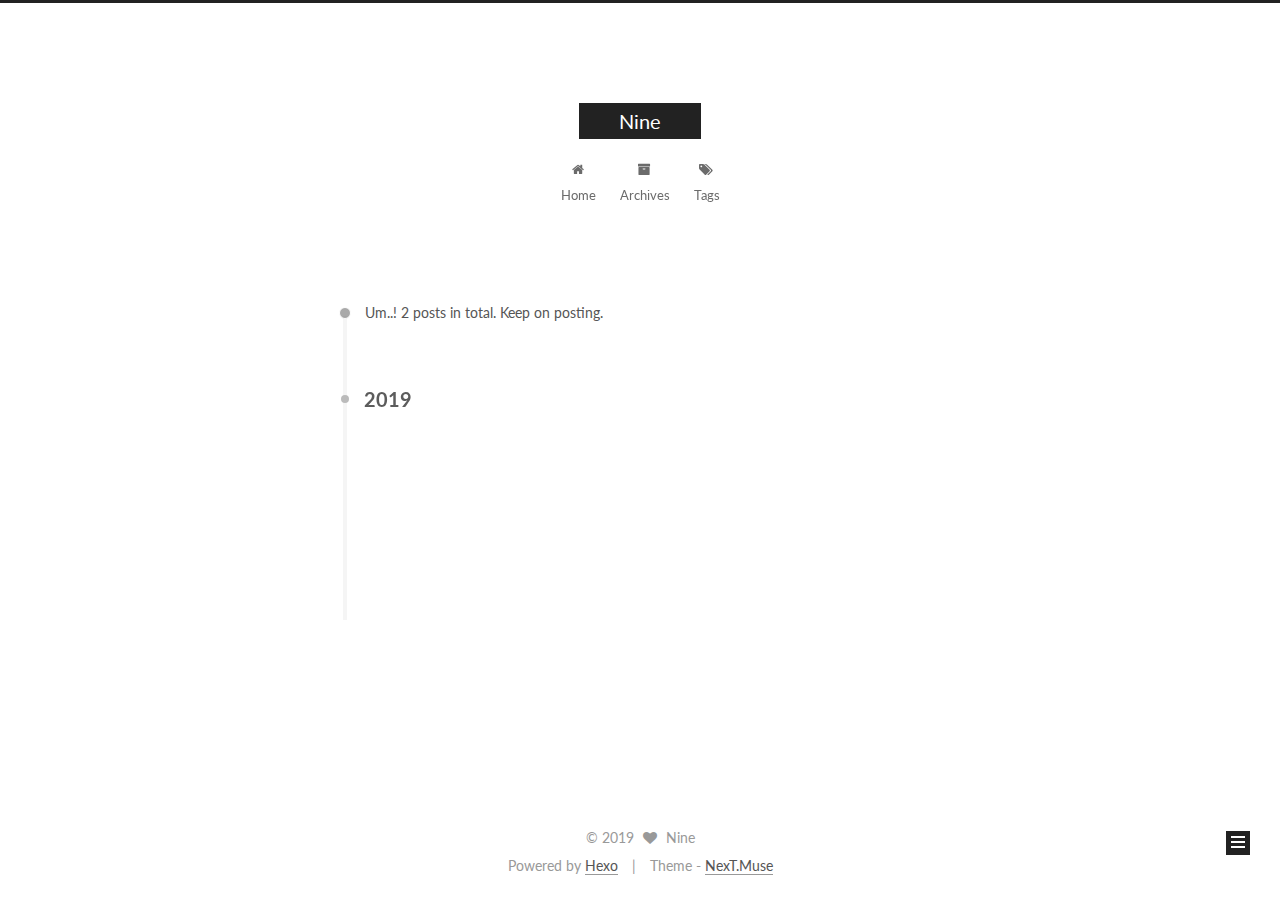
==== commit 31b2084a: "Site updated: 2019-07-08 22:20:43" ====
--- a/archives/index.html
+++ b/archives/index.html
@@ -5,7 +5,7 @@
   
 
 
-<html class="theme-next muse use-motion" lang>
+<html class="theme-next muse use-motion" lang="zh-CN">
 <head><meta name="generator" content="Hexo 3.9.0">
   <meta charset="UTF-8">
 <meta http-equiv="X-UA-Compatible" content="IE=edge">
@@ -95,12 +95,12 @@
 
 
 <meta property="og:type" content="website">
-<meta property="og:title" content="Hexo">
+<meta property="og:title" content="Nine">
 <meta property="og:url" content="http://yoursite.com/archives/index.html">
-<meta property="og:site_name" content="Hexo">
-<meta property="og:locale" content="default">
+<meta property="og:site_name" content="Nine">
+<meta property="og:locale" content="zh-CN">
 <meta name="twitter:card" content="summary">
-<meta name="twitter:title" content="Hexo">
+<meta name="twitter:title" content="Nine">
 
 
 
@@ -135,7 +135,7 @@
 
 
 
-  <title>Archive | Hexo</title>
+  <title>Archive | Nine</title>
   
 
 
@@ -153,7 +153,7 @@
 
 </head>
 
-<body itemscope itemtype="http://schema.org/WebPage" lang="default">
+<body itemscope itemtype="http://schema.org/WebPage" lang="zh-CN">
 
   
   
@@ -171,7 +171,7 @@
     <div class="custom-logo-site-title">
       <a href="/" class="brand" rel="start">
         <span class="logo-line-before"><i></i></span>
-        <span class="site-title">Hexo</span>
+        <span class="site-title">Nine</span>
         <span class="logo-line-after"><i></i></span>
       </a>
     </div>
@@ -375,8 +375,8 @@
 
       <section class="site-overview sidebar-panel sidebar-panel-active">
         <div class="site-author motion-element" itemprop="author" itemscope itemtype="http://schema.org/Person">
-          <img class="site-author-image" itemprop="image" src="/images/avatar.gif" alt="John Doe">
-          <p class="site-author-name" itemprop="name">John Doe</p>
+          <img class="site-author-image" itemprop="image" src="/images/avatar.gif" alt="Nine">
+          <p class="site-author-name" itemprop="name">Nine</p>
            
               <p class="site-description motion-element" itemprop="description"></p>
           
@@ -436,7 +436,7 @@
   <span class="with-love">
     <i class="fa fa-heart"></i>
   </span>
-  <span class="author" itemprop="copyrightHolder">John Doe</span>
+  <span class="author" itemprop="copyrightHolder">Nine</span>
 </div>
 
 
--- a/css/main.css
+++ b/css/main.css
@@ -1807,7 +1807,7 @@
   width: 4px;
   height: 4px;
   border-radius: 50%;
-  background: #ff1df0;
+  background: #ba9fff;
 }
 .links-of-blogroll {
   font-size: 13px;
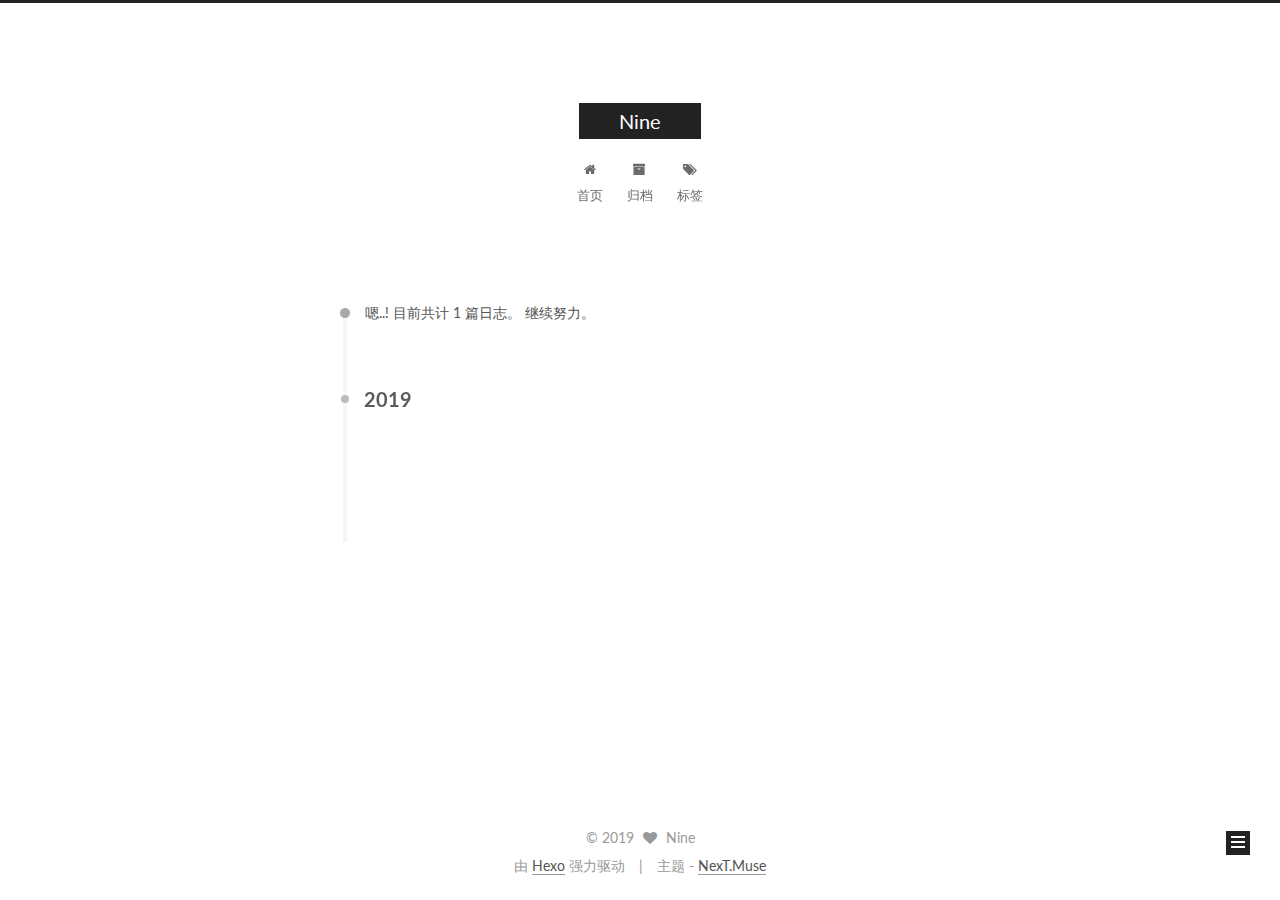
==== commit 7e36e532: "Site updated: 2019-07-08 22:36:47" ====
--- a/archives/index.html
+++ b/archives/index.html
@@ -5,7 +5,7 @@
   
 
 
-<html class="theme-next muse use-motion" lang="zh-CN">
+<html class="theme-next muse use-motion" lang="zh-Hans">
 <head><meta name="generator" content="Hexo 3.9.0">
   <meta charset="UTF-8">
 <meta http-equiv="X-UA-Compatible" content="IE=edge">
@@ -98,7 +98,7 @@
 <meta property="og:title" content="Nine">
 <meta property="og:url" content="http://yoursite.com/archives/index.html">
 <meta property="og:site_name" content="Nine">
-<meta property="og:locale" content="zh-CN">
+<meta property="og:locale" content="zh-Hans">
 <meta name="twitter:card" content="summary">
 <meta name="twitter:title" content="Nine">
 
@@ -115,7 +115,7 @@
     motion: true,
     duoshuo: {
       userId: '0',
-      author: 'Author'
+      author: '博主'
     },
     algolia: {
       applicationID: '',
@@ -135,7 +135,7 @@
 
 
 
-  <title>Archive | Nine</title>
+  <title>归档 | Nine</title>
   
 
 
@@ -153,7 +153,7 @@
 
 </head>
 
-<body itemscope itemtype="http://schema.org/WebPage" lang="zh-CN">
+<body itemscope itemtype="http://schema.org/WebPage" lang="zh-Hans">
 
   
   
@@ -201,7 +201,7 @@
             
               <i class="menu-item-icon fa fa-fw fa-home"></i> <br>
             
-            Home
+            首页
           </a>
         </li>
       
@@ -211,7 +211,7 @@
             
               <i class="menu-item-icon fa fa-fw fa-archive"></i> <br>
             
-            Archives
+            归档
           </a>
         </li>
       
@@ -221,7 +221,7 @@
             
               <i class="menu-item-icon fa fa-fw fa-tags"></i> <br>
             
-            Tags
+            标签
           </a>
         </li>
       
@@ -257,7 +257,7 @@
         
           
         
-        Um..! 2 posts in total. Keep on posting.
+        嗯..! 目前共计 1 篇日志。 继续努力。
       </span>
 
       
@@ -291,41 +291,6 @@
 
       <div class="post-meta">
         <time class="post-time" itemprop="dateCreated" datetime="2019-07-08T21:24:16+08:00" content="2019-07-08">
-          07-08
-        </time>
-      </div>
-
-    </header>
-  </article>
-
-
-
-      
-
-        
-        
-        
-
-        
-        
-
-        
-
-  <article class="post post-type-normal" itemscope itemtype="http://schema.org/Article">
-    <header class="post-header">
-
-      <h2 class="post-title">
-        
-            <a class="post-title-link" href="/2019/07/08/hello-world/" itemprop="url">
-              
-                <span itemprop="name">Hello World</span>
-              
-            </a>
-        
-      </h2>
-
-      <div class="post-meta">
-        <time class="post-time" itemprop="dateCreated" datetime="2019-07-08T21:09:58+08:00" content="2019-07-08">
           07-08
         </time>
       </div>
@@ -386,8 +351,8 @@
           
             <div class="site-state-item site-state-posts">
               <a href="/archives/">
-                <span class="site-state-item-count">2</span>
-                <span class="site-state-item-name">posts</span>
+                <span class="site-state-item-count">1</span>
+                <span class="site-state-item-name">日志</span>
               </a>
             </div>
           
@@ -441,11 +406,11 @@
 
 
 <div class="powered-by">
-  Powered by <a class="theme-link" href="https://hexo.io">Hexo</a>
+  由 <a class="theme-link" href="https://hexo.io">Hexo</a> 强力驱动
 </div>
 
 <div class="theme-info">
-  Theme -
+  主题 -
   <a class="theme-link" href="https://github.com/iissnan/hexo-theme-next">
     NexT.Muse
   </a>
--- a/css/main.css
+++ b/css/main.css
@@ -1807,7 +1807,7 @@
   width: 4px;
   height: 4px;
   border-radius: 50%;
-  background: #ba9fff;
+  background: #ff5e67;
 }
 .links-of-blogroll {
   font-size: 13px;
